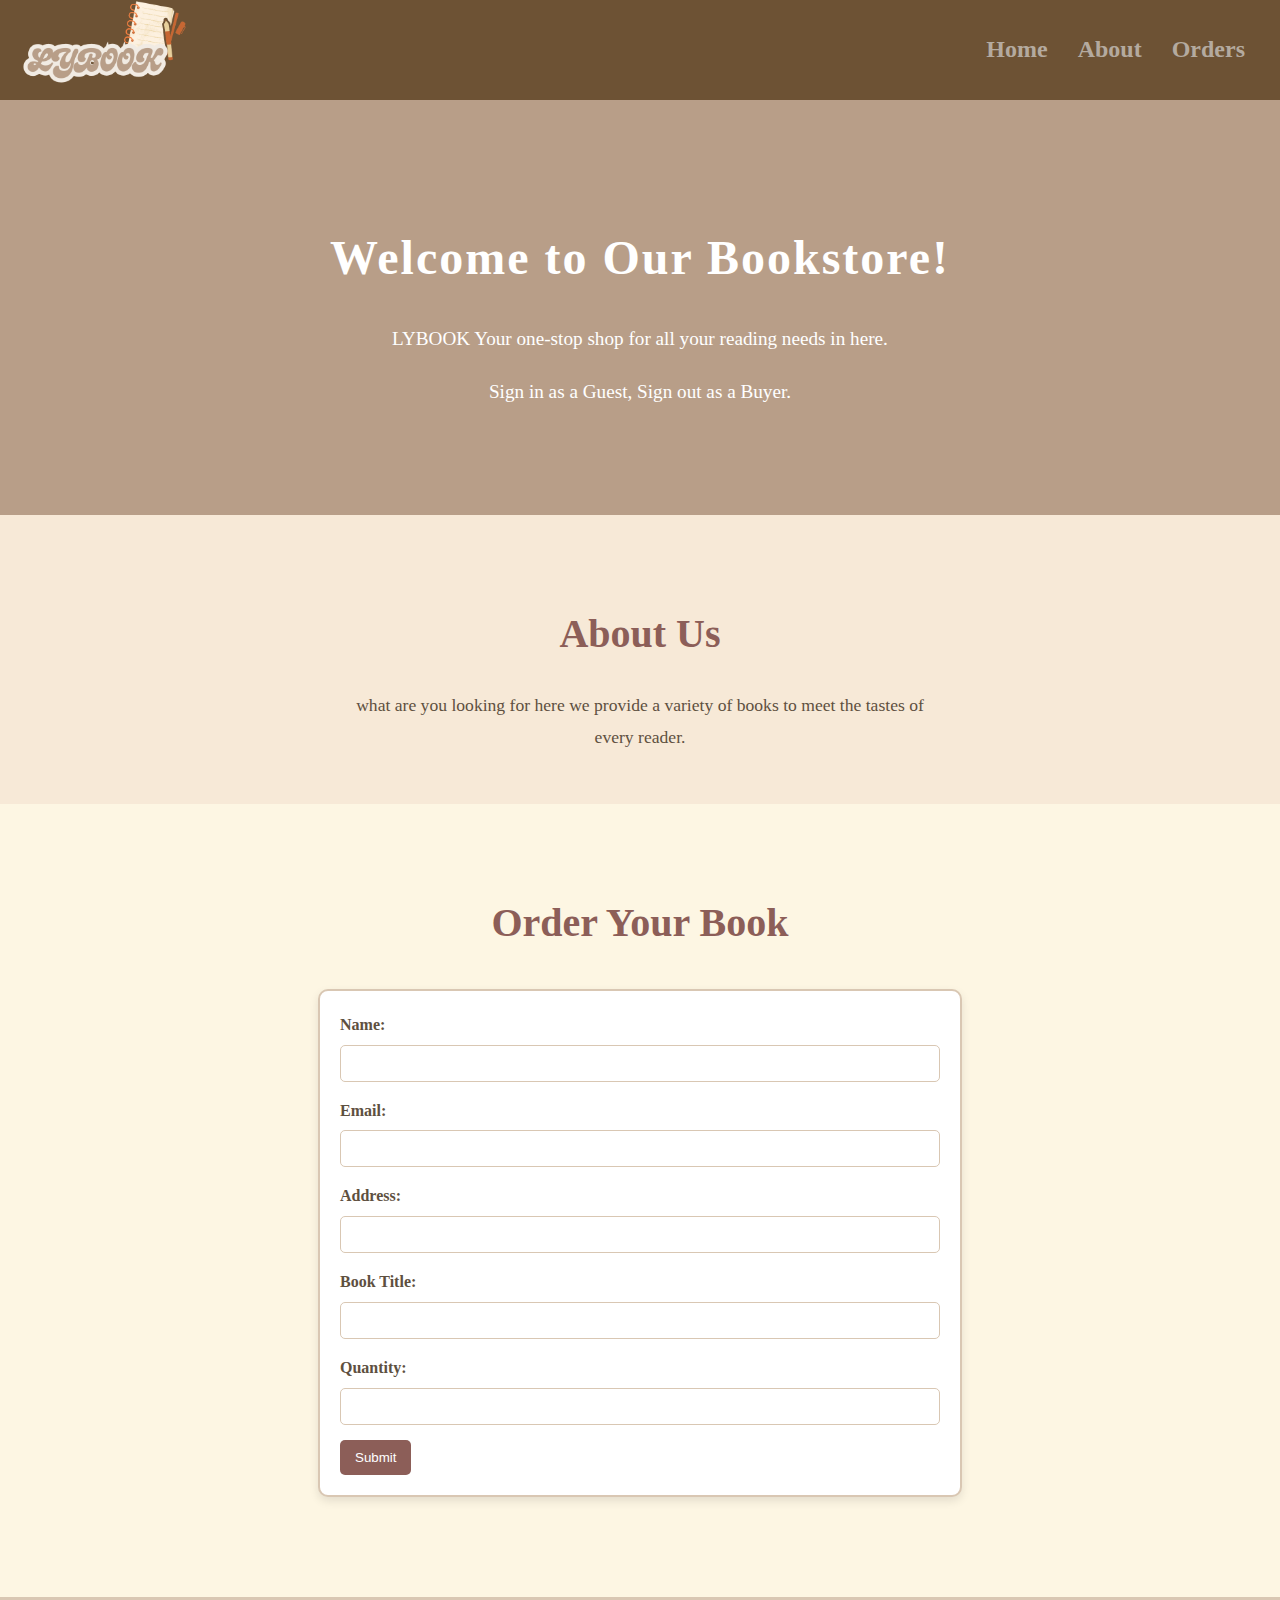
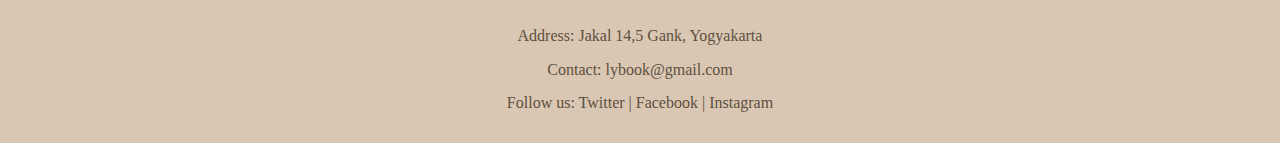
==== index.html @ 7bd0323d "first commit" ====
<!DOCTYPE html>
<html lang="en">
  <head>
    <meta charset="UTF-8" />
    <meta name="viewport" content="width=device-width, initial-scale=1.0" />
    <title>Bookstore</title>
    <link rel="stylesheet" href="styles.css" />
  </head>
  <body>
    <!-- Navbar -->
    <nav>
      <div class="logo">
        <img src="bismillah.png" alt="Bookstore Logo" />
      </div>
      <ul>
        <li><a href="#home">Home</a></li>
        <li><a href="#about">About</a></li>
        <li><a href="#orders">Orders</a></li>
      </ul>
    </nav>

    <!-- Jumbotron -->
    <header id="home">
      <div class="jumbotron">
        <h1>Welcome to Our Bookstore!</h1>
        <p>LYBOOK Your one-stop shop for all your reading needs in here.</p>
        <p>Sign in as a Guest, Sign out as a Buyer.</p>
      </div>
    </header>

    <!-- About Section -->
    <section id="about">
      <h2>About Us</h2>
      <p>what are you looking for here we provide a variety of books to meet the tastes of every reader.</p>
    </section>

    <!-- Orders Form -->
    <section id="orders">
      <h2>Order Your Book</h2>
      <form id="orderForm">
        <label for="name">Name:</label>
        <input type="text" id="name" name="name" required /><br />
        <label for="email">Email:</label>
        <input type="email" id="email" name="email" required /><br />
        <label for="address">Address:</label>
        <input type="text" id="address" name="address" required /><br />
        <label for="bookTitle">Book Title:</label>
        <input type="text" id="bookTitle" name="bookTitle" required /><br />
        <label for="quantity">Quantity:</label>
        <input type="number" id="quantity" name="quantity" required /><br />
        <button type="submit">Submit</button>
      </form>
    </section>

    <!-- Footer -->
    <footer>
      <p>Address: Jakal 14,5 Gank, Yogyakarta</p>
      <p>Contact: lybook@gmail.com</p>
      <p>Follow us: <a href="#">Twitter</a> | <a href="#">Facebook</a> | <a href="#">Instagram</a></p>
    </footer>

    <script>
      const scriptURL = "https://script.google.com/macros/s/AKfycbyws3V_7ZGotfqH6jya-ObLKUYFDCNEs4dJl8UZZUMBkYCYN5pHS7uz7Bkz8qoHStj0qw/exec";
      const form = lybook.forms["LYBOOK-FORM"];

      form.addEventListener("submit", (e) => {
        e.preventDefault();
        fetch(scriptURL, { method: "POST", body: new FormData(form) })
          .then((response) => console.log("Success!", response))
          .catch((error) => console.error("Error!", error.message));
      });
    </script>
  </body>
</html>
---- styles.css ----
/* Global Styles */
body {
  font-family: "Georgia", serif;
  margin: 0;
  padding: 0;
  background-color: #fdf6e3; /* Vintage beige background */
  color: #5e503f; /* Soft brown for text */
  line-height: 1.8;
}

a {
  text-decoration: none;
  color: #8c5e58; /* Warm brown */
}

a:hover {
  color: #5e4037; /* Darker warm brown */
}

/* Navbar Logo */
.logo img {
  height: 50px; /* Atur tinggi logo */
  width: auto; /* Sesuaikan proporsi */
  margin-right: 10px; /* Beri jarak dengan teks atau item lain */
  display: inline-block;
  vertical-align: middle;
}

/* Navbar */
nav {
  display: flex;
  justify-content: space-between;
  align-items: center;
  background-color: #6d5234; /* Muted brownish beige */
  color: #6d5234;
  padding: 10px 20px;
  height: 80px; /* Pastikan tinggi navbar tetap konsisten */
  border-bottom: 3px solid #b89e88;
}

.logo img {
  height: 170px;
  max-height: 100%; /* Pastikan tinggi sesuai navbar */
  max-width: 100%; /* Sesuaikan dengan lebar navbar */
  object-fit: contain; /* Menjaga proporsi gambar */
  vertical-align: middle; /* Selaras secara vertikal */
}

nav ul {
  list-style: none;
  margin: 0;
  padding: 0;
  display: flex;
}

nav ul li {
  margin: 0 15px;
  line-height: 60px; /* Menyelaraskan teks di tengah */
}

nav ul li a {
  font-size: 1.5em;
  font-weight: bold;
  color: #b4aa9f;
}

nav ul li a:hover {
  text-decoration: underline;
}

/* Jumbotron */
.jumbotron {
  background-color: #b89e88; /* Warna cokelat tua */
  color: #fff;
  text-align: center;
  padding: 80px 20px;
  font-family: "Georgia", serif;
  border-bottom: 3px solid #b89e88;
}

.jumbotron h1 {
  font-size: 3em;
  margin-bottom: 20px;
  letter-spacing: 2px;
}

.jumbotron p {
  font-size: 1.2em;
  font-weight: 300;
}

/* About Section */
#about {
  padding: 50px 20px;
  text-align: center;
  background-color: #f7e9d7; /* Soft parchment tone */
  border-top: 3px solid #b89e88;
}

#about h2 {
  font-size: 2.5em;
  color: #8c5e58;
  margin-bottom: 20px;
}

#about p {
  font-size: 1.1em;
  max-width: 600px;
  margin: 0 auto;
  line-height: 1.8;
  color: #5e503f;
}

/* Orders Section */
#orders {
  padding: 50px 20px;
  background-color: #fdf6e3;
}

#orders h2 {
  text-align: center;
  font-size: 2.5em;
  color: #8c5e58;
  margin-bottom: 30px;
}

form {
  max-width: 600px;
  margin: 0 auto;
  background: #fff;
  padding: 20px;
  border: 2px solid #d9c7b3;
  border-radius: 10px;
  box-shadow: 0 4px 10px rgba(0, 0, 0, 0.1);
  font-family: "Georgia", serif;
}

form label {
  display: block;
  margin-bottom: 5px;
  font-weight: bold;
  color: #5e503f;
}

form input {
  width: 100%;
  padding: 10px;
  margin-bottom: 15px;
  border: 1px solid #d9c7b3;
  border-radius: 5px;
  box-sizing: border-box;
  font-family: "Courier New", Courier, monospace;
}

form input:focus {
  border-color: #b89e88;
  outline: none;
  box-shadow: 0 0 5px rgba(184, 158, 136, 0.5);
}

form button {
  background-color: #8c5e58;
  color: #fff;
  padding: 10px 15px;
  border: none;
  border-radius: 5px;
  cursor: pointer;
  transition: background-color 0.3s ease;
}

form button:hover {
  background-color: #5e4037;
}

/* Footer */
footer {
  text-align: center;
  padding: 20px;
  background-color: #d9c7b3;
  color: #5e503f;
  margin-top: 50px;
}

footer p {
  margin: 5px 0;
}

footer a {
  color: #5e503f;
}

footer a:hover {
  color: #8c5e58;
}
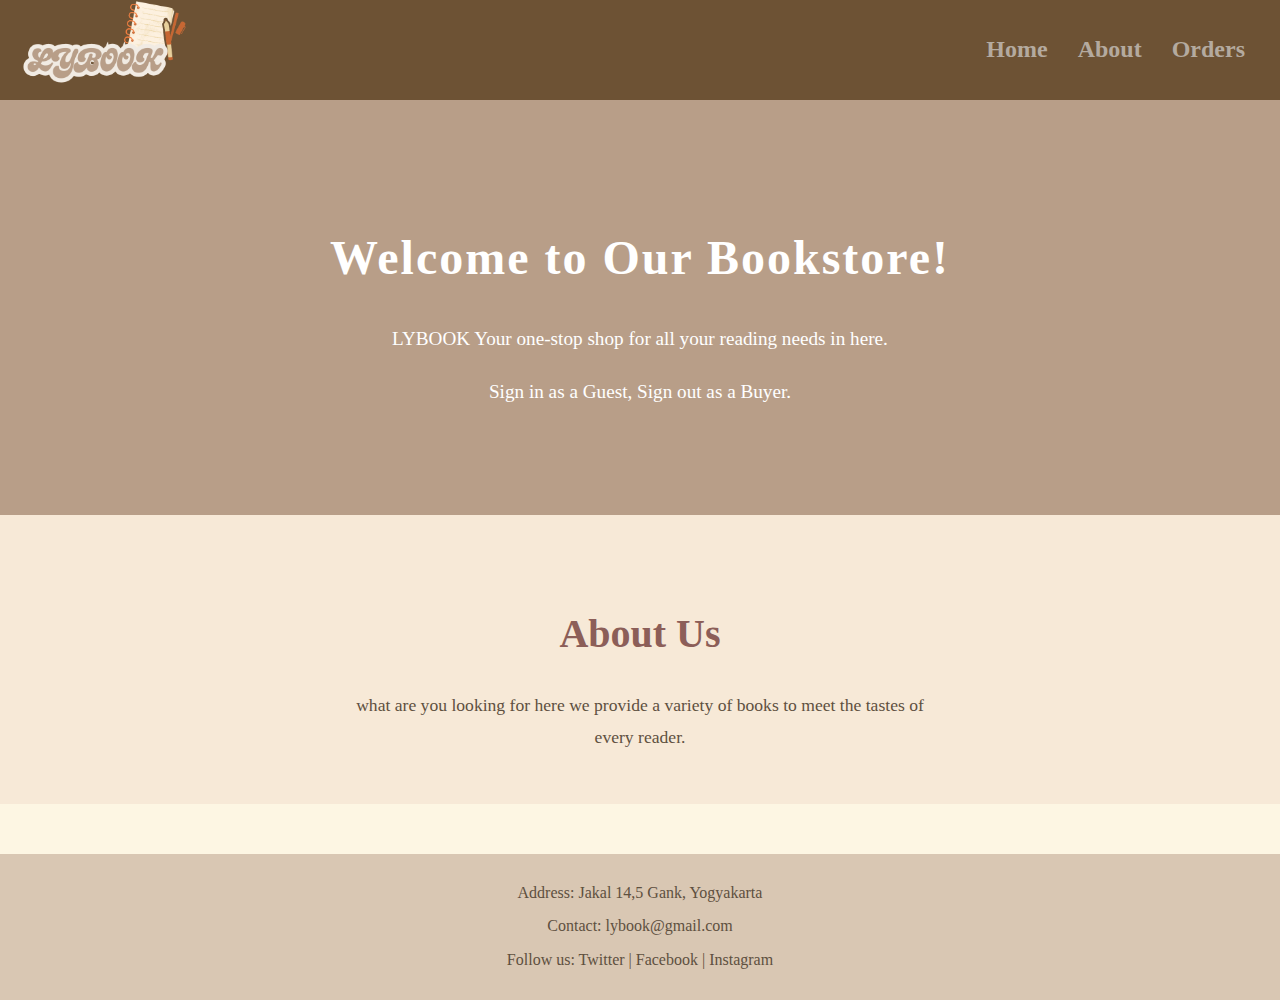
==== commit 3de88e00: "index.html" ====
--- a/index.html
+++ b/index.html
@@ -33,25 +33,7 @@
       <h2>About Us</h2>
       <p>what are you looking for here we provide a variety of books to meet the tastes of every reader.</p>
     </section>
-
-    <!-- Orders Form -->
-    <section id="orders">
-      <h2>Order Your Book</h2>
-      <form id="orderForm">
-        <label for="name">Name:</label>
-        <input type="text" id="name" name="name" required /><br />
-        <label for="email">Email:</label>
-        <input type="email" id="email" name="email" required /><br />
-        <label for="address">Address:</label>
-        <input type="text" id="address" name="address" required /><br />
-        <label for="bookTitle">Book Title:</label>
-        <input type="text" id="bookTitle" name="bookTitle" required /><br />
-        <label for="quantity">Quantity:</label>
-        <input type="number" id="quantity" name="quantity" required /><br />
-        <button type="submit">Submit</button>
-      </form>
-    </section>
-
+    
     <!-- Footer -->
     <footer>
       <p>Address: Jakal 14,5 Gank, Yogyakarta</p>
@@ -60,8 +42,8 @@
     </footer>
 
     <script>
-      const scriptURL = "https://script.google.com/macros/s/AKfycbyws3V_7ZGotfqH6jya-ObLKUYFDCNEs4dJl8UZZUMBkYCYN5pHS7uz7Bkz8qoHStj0qw/exec";
-      const form = lybook.forms["LYBOOK-FORM"];
+      const scriptURL = "https://script.google.com/macros/s/AKfycbwPn1jbIKgvM8svwl8Vc9BkMqMWQNz00slFHwEujrf7FgNNpy_PAFp2qpxF4LWHCFx3/exec";
+      const form = document.getElementById("orderForm");
 
       form.addEventListener("submit", (e) => {
         e.preventDefault();
